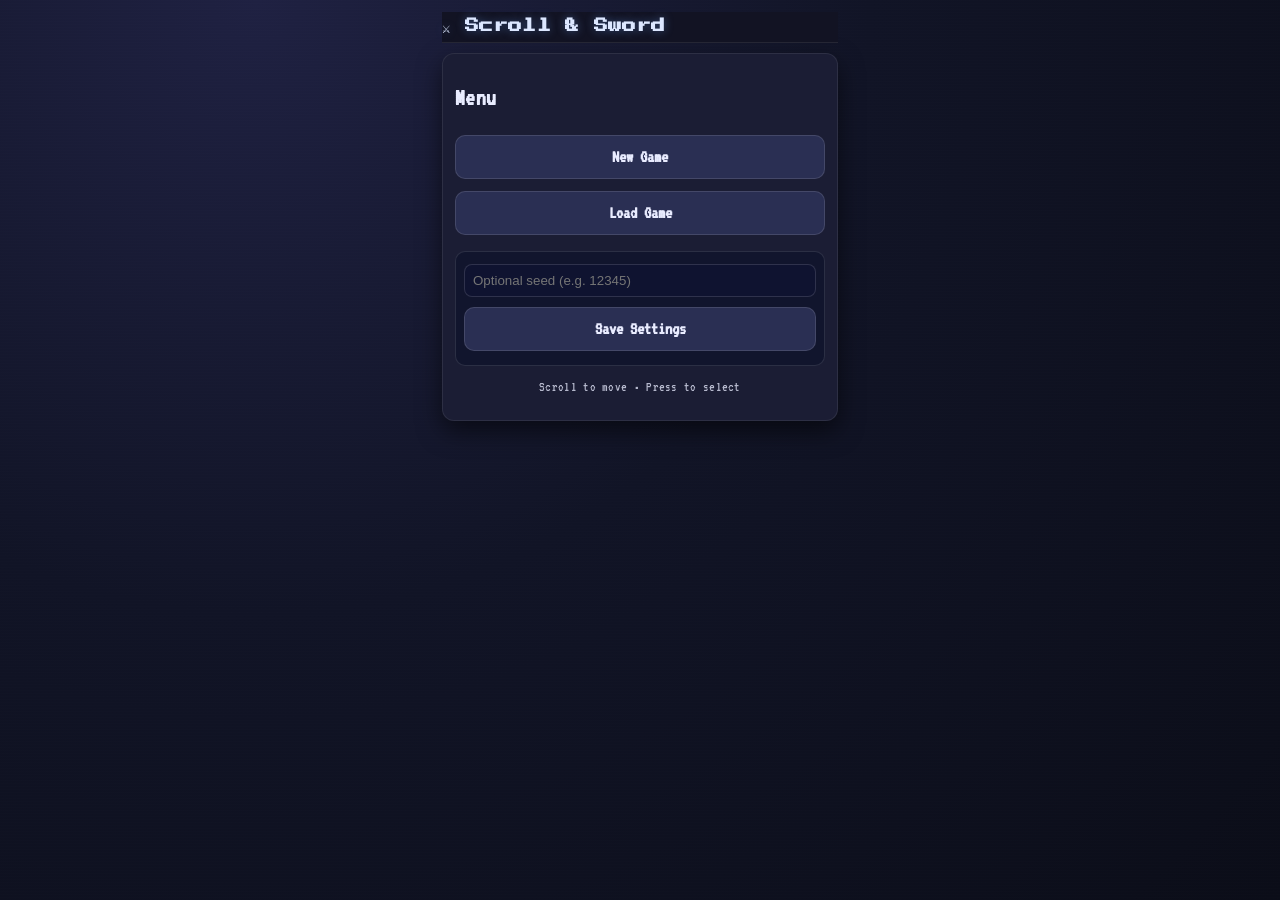
==== index.html @ cadf7466 "feat(v18): complete AI overhaul  CF AI parsing fix, relaxed validation, hardcoded fallback, tested &" ====
<!doctype html>
<html lang="en">

<head>
  <meta charset="UTF-8" />
  <meta name="viewport" content="width=device-width,initial-scale=1" />
  <meta http-equiv="Cache-Control" content="no-cache, no-store, must-revalidate" />
  <meta http-equiv="Pragma" content="no-cache" />
  <meta http-equiv="Expires" content="0" />
  <title>Scroll & Sword</title>
  <link rel="stylesheet" href="./styles.css?v=13" />
</head>

<body>
  <main id="app" class="app">
    <header class="topbar">
      <h1>⚔️ Scroll & Sword</h1>
      <div class="stats" style="display:none;">
        <span>HP: <b id="hp">10</b></span>
        <span>Gold: <b id="gold">0</b></span>
      </div>
    </header>

    <section id="menu" class="screen active">
      <h2>Menu</h2>
      <button data-action="new">New Game</button>
      <button data-action="load">Load Game</button>

      <div class="settings">
        <input id="seedInput" type="number" placeholder="Optional seed (e.g. 12345)" />
        <button id="saveSettingsBtn">Save Settings</button>
      </div>

      <p class="small">Scroll to move • Press to select</p>
    </section>

    <section id="theme" class="screen">
      <h2>Choose Lore Theme</h2>
      <button data-theme="medieval">Medieval</button>
      <button data-theme="noir">Modern / Retro Noir</button>
      <button data-theme="scifi">Sci‑Fi</button>
    </section>

    <section id="scene" class="screen">
      <div id="sceneMeta" class="scene-meta"></div>
      <div id="aiStatus" class="small">AI: checking...</div>
      <article id="narration" class="narration"></article>
      <div id="choices" class="choices"></div>
      <div id="debugLog" class="debug-log">Log: ...</div>
      <button id="wheelBtn" class="fate">🎡 Wheel of Fate</button>
      <button id="backToMenuBtn" class="secondary">⬅ Back to Menu</button>
    </section>

    <section id="wheel" class="screen">
      <h2>Wheel of Fate</h2>
      <canvas id="wheelCanvas" width="200" height="200"></canvas>
      <p id="wheelHint" class="small">Scroll to spin, press Fate to release</p>
      <button id="releaseBtn">Release Fate</button>
      <button id="backToMenuFromWheelBtn" class="secondary">⬅ Back to Menu</button>
    </section>

    <section id="end" class="screen">
      <h2 id="endTitle">The End</h2>
      <p id="endText"></p>
      <button id="restartBtn">Back to Menu</button>
    </section>
  </main>

  <!-- Generic Save/Load Screen Modal -->
  <div id="savesModal" class="modal" style="display:none;">
    <div class="modal-content screen">
      <h3 id="savesTitle" style="margin-top:0; text-align:center;">Select Slot</h3>
      <div id="saveSlotsContainer">
        <!-- Slots injected here via JS -->
      </div>
      <button id="savesBackBtn" class="secondary" style="margin-top: 10px;">Cancel</button>
    </div>
  </div>

  <!-- Save Confirmation Modal -->
  <div id="saveModal" class="modal" style="display:none;">
    <div class="modal-content screen">
      <h3>Save progress?</h3>
      <p class="small" style="margin-bottom:12px;">Would you like to save before returning to the menu?</p>
      <button id="modalSaveBtn">Yes, Save</button>
      <button id="modalDiscardBtn" class="secondary">No, Discard</button>
      <button id="modalCancelBtn" class="secondary" style="margin-top:10px;">Cancel</button>
    </div>
  </div>

  <script type="module" src="./main.js?v=18"></script>
</body>

</html>
---- styles.css ----
﻿@import url('https://fonts.googleapis.com/css2?family=Press+Start+2P&family=VT323&display=swap');

:root {
  --bg: #121323;
  --panel: #1b1d34;
  --text: #e9ecff;
  --accent: #6ea8ff;
  --danger: #ff6b6b;
  --ok: #7ef07e;
}

* {
  box-sizing: border-box
}

body {
  margin: 0;
  background: radial-gradient(circle at 20% 0%, #1f2142 0%, #111426 45%, #0b0d18 100%);
  color: var(--text);
  font-family: "VT323", system-ui, sans-serif;
  letter-spacing: .3px;
}

body::after {
  content: "";
  position: fixed;
  inset: 0;
  pointer-events: none;
  background: repeating-linear-gradient(to bottom, #ffffff08 0 1px, transparent 1px 3px);
  opacity: .25;
}

.app {
  max-width: 420px;
  margin: 0 auto;
  min-height: 100vh;
  padding: 12px;
  position: relative;
  z-index: 1
}

.topbar {
  display: flex;
  justify-content: space-between;
  align-items: center;
  margin-bottom: 10px;
  position: sticky;
  top: 0;
  background: var(--bg);
  padding: 5px 0;
  z-index: 50;
  border-bottom: 1px solid #ffffff14;
}

.topbar h1 {
  font-family: "Press Start 2P", monospace;
  font-size: 14px;
  line-height: 1.4;
  margin: 0;
  color: #dce7ff;
  text-shadow: 0 0 10px #6ea8ff66
}

.stats {
  display: flex;
  gap: 10px;
  font-size: 14px
}

.screen {
  display: none;
  background: var(--panel);
  padding: 12px;
  border-radius: 12px;
  border: 1px solid #ffffff14;
  box-shadow: 0 10px 24px #0008
}

.screen.active {
  display: block
}

button {
  width: 100%;
  padding: 12px;
  margin: 6px 0;
  border: 1px solid #ffffff1f;
  border-radius: 10px;
  background: #2a2f53;
  color: var(--text);
  font-weight: 600;
  font-family: inherit;
  font-size: 18px
}

button.secondary {
  background: #1d233f;
  border-color: #ffffff29
}

button:hover {
  filter: brightness(1.12);
  cursor: pointer
}

button:active {
  transform: translateY(1px)
}

button.selected {
  outline: 2px solid var(--accent);
  background: #30427a
}

.fate {
  background: #4e2f6d;
  animation: fate-glow 2s infinite alternate;
}

@keyframes fate-glow {
  0% {
    box-shadow: 0 0 5px #6e3f94;
  }

  100% {
    box-shadow: 0 0 15px #9a5cd6;
    border-color: #9a5cd6;
  }
}

.settings,
.save-tools {
  margin-top: 10px;
  padding: 8px;
  background: #11152d;
  border-radius: 10px;
  border: 1px solid #ffffff1c
}

.row-inline {
  display: flex;
  align-items: center;
  gap: 8px;
  font-size: 14px;
  margin: 4px 0 8px
}

.settings input,
.save-tools input {
  width: 100%;
  padding: 8px;
  border-radius: 8px;
  border: 1px solid #ffffff22;
  background: #0f1330;
  color: var(--text);
  margin: 4px 0
}

@media (max-width:380px) {
  .app {
    padding: 8px
  }

  .topbar h1 {
    font-size: 12px
  }

  button {
    font-size: 16px;
    padding: 10px
  }

  .narration {
    font-size: 22px;
    min-height: 100px
  }
}

.small {
  opacity: .75;
  font-size: 14px;
  text-align: center
}

.scene-meta {
  display: flex;
  gap: 8px;
  flex-wrap: wrap;
  margin-bottom: 8px
}

.inventory {
  display: flex;
  gap: 6px;
  flex-wrap: wrap;
  margin-bottom: 8px
}

.inv-item {
  font-size: 12px;
  padding: 2px 7px;
  border-radius: 999px;
  background: #2c2548;
  border: 1px solid #ffffff22
}

.badge {
  font-size: 13px;
  padding: 3px 8px;
  border-radius: 999px;
  background: #101633;
  border: 1px solid #ffffff22
}

.badge.risk-low {
  color: var(--ok)
}

.badge.risk-mid {
  color: #ffd86b
}

.badge.risk-high {
  color: var(--danger)
}

.narration {
  line-height: 1.5;
  background: #11152d;
  padding: 10px;
  border-radius: 10px;
  min-height: 120px;
  margin-bottom: 10px;
  font-size: 24px
}

.choices button {
  background: #24305f;
  text-align: left;
  font-size: 20px
}

.loading {
  font-size: 22px;
  color: var(--accent);
  white-space: pre-wrap;
  animation: pulse 1.5s infinite;
}

@keyframes pulse {

  0%,
  100% {
    opacity: 1
  }

  50% {
    opacity: 0.5
  }
}

#wheel {
  text-align: center
}

canvas {
  background: #0f1120;
  border-radius: 50%;
  display: block;
  margin: 8px auto;
  border: 2px solid #ffffff26
}

#endTitle {
  margin-top: 0
}

/* Theme accents */
body.theme-medieval .fate {
  background: #6d4a2f
}

body.theme-medieval .topbar h1 {
  text-shadow: 0 0 10px #d7a15a66
}

body.theme-noir .fate {
  background: #3b3b3b
}

body.theme-noir .topbar h1 {
  text-shadow: 0 0 10px #9fc5ff44
}

body.theme-scifi .fate {
  background: #2f6d61
}

body.theme-scifi .topbar h1 {
  text-shadow: 0 0 12px #63ffd966
}

/* Modal and Save Slots */
.modal {
  position: absolute;
  inset: 0;
  background: rgba(0, 0, 0, 0.8);
  z-index: 100;
  padding: 12px;
  display: flex;
  align-items: center;
  justify-content: center;
}

.modal-content {
  display: block;
  width: 100%;
  border: 2px solid #ffffff33;
  box-shadow: 0 10px 40px #000;
  padding: 20px 12px;
}

.modal-content h3 {
  margin-top: 0;
  text-align: center;
}

.slot-btn {
  display: flex;
  flex-direction: column;
  align-items: flex-start;
  text-align: left;
  background: #242a4a;
  padding: 10px;
  min-height: 60px;
  font-size: 16px;
}

.slot-btn .slot-title {
  font-weight: bold;
  color: var(--accent);
  margin-bottom: 4px;
  font-size: 18px;
}

.slot-btn .slot-meta {
  font-size: 14px;
  opacity: 0.8;
  font-family: system-ui, sans-serif;
}

.slot-btn.empty {
  opacity: 0.6;
  align-items: center;
  justify-content: center;
  font-style: italic;
}. d e b u g - l o g   {   f o n t - s i z e :   1 0 p x ;   c o l o r :   # a a a ;   b a c k g r o u n d :   r g b a ( 0 , 0 , 0 , 0 . 5 ) ;   p a d d i n g :   4 p x ;   m a r g i n - t o p :   5 p x ;   b o r d e r - r a d i u s :   3 p x ;   m a x - h e i g h t :   4 5 p x ;   o v e r f l o w :   h i d d e n ;   t e x t - a l i g n :   l e f t ;   }  
 . v e r s i o n - s t a m p   {   f o n t - s i z e :   1 0 p x ;   c o l o r :   # f f f f f f 4 4 ;   m a r g i n - t o p :   1 0 p x ;   t e x t _ a l i g n :   c e n t e r ;   f o n t - f a m i l y :   ' I n t e r ' ,   s a n s - s e r i f ;   }  
 
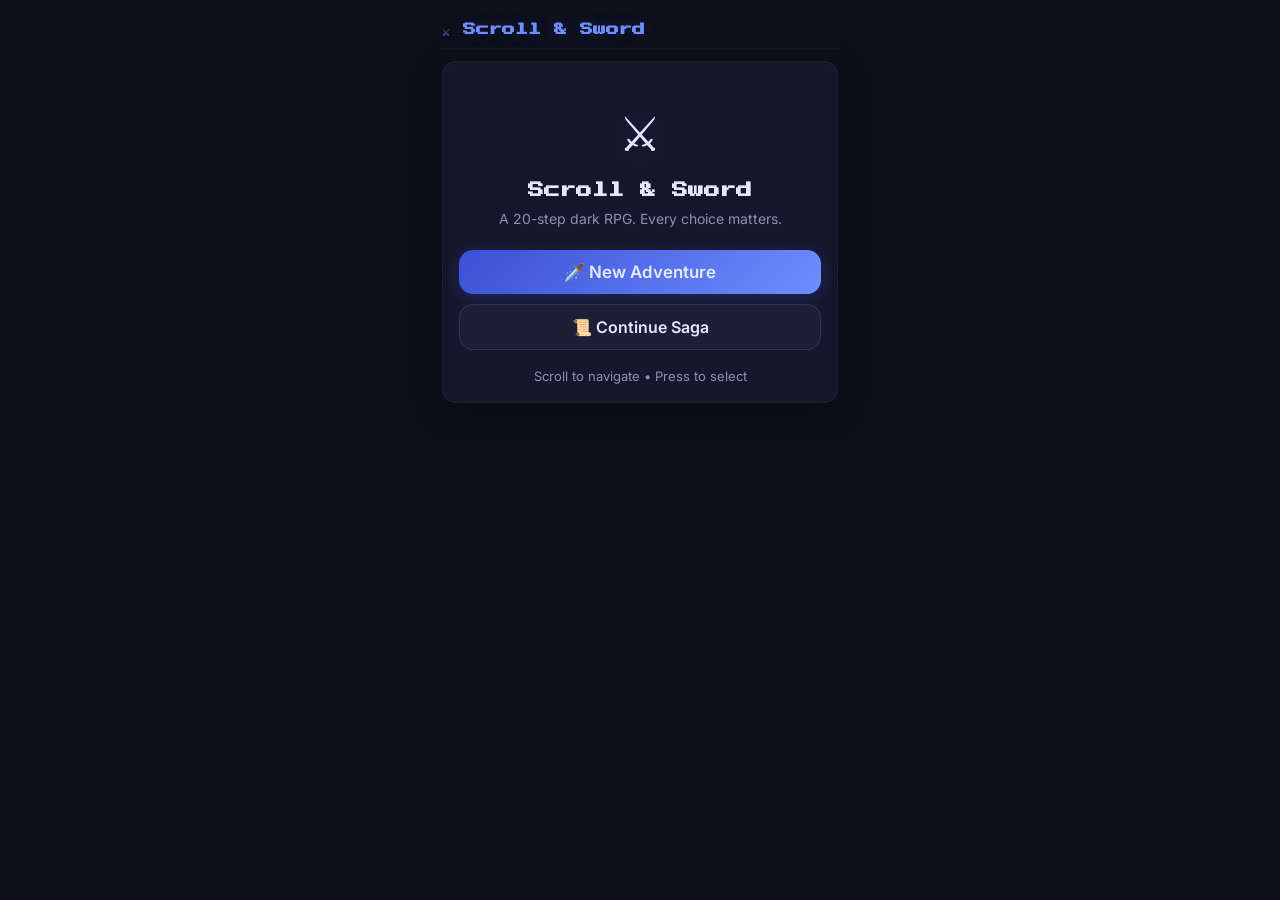
==== commit c4267010: "feat(v23): UI overhaul, tighter lore, remove gold/seed" ====
--- a/index.html
+++ b/index.html
@@ -8,7 +8,7 @@
   <meta http-equiv="Pragma" content="no-cache" />
   <meta http-equiv="Expires" content="0" />
   <title>Scroll & Sword</title>
-  <link rel="stylesheet" href="./styles.css?v=13" />
+  <link rel="stylesheet" href="./styles.css?v=23" />
 </head>
 
 <body>
@@ -16,64 +16,85 @@
     <header class="topbar">
       <h1>⚔️ Scroll & Sword</h1>
       <div class="stats" style="display:none;">
-        <span>HP: <b id="hp">10</b></span>
-        <span>Gold: <b id="gold">0</b></span>
+        <span class="hp-badge">❤️ <b id="hp">10</b></span>
+        <span id="stepBadge" class="step-badge">1/20</span>
       </div>
     </header>
 
+    <!-- Main Menu -->
     <section id="menu" class="screen active">
-      <h2>Menu</h2>
-      <button data-action="new">New Game</button>
-      <button data-action="load">Load Game</button>
-
-      <div class="settings">
-        <input id="seedInput" type="number" placeholder="Optional seed (e.g. 12345)" />
-        <button id="saveSettingsBtn">Save Settings</button>
+      <div class="menu-hero">
+        <div class="menu-icon">⚔️</div>
+        <h2 class="menu-title">Scroll & Sword</h2>
+        <p class="menu-tagline">A 20-step dark RPG. Every choice matters.</p>
       </div>
-
-      <p class="small">Scroll to move • Press to select</p>
+      <button data-action="new" class="btn-primary">🗡️ New Adventure</button>
+      <button data-action="load" class="btn-secondary">📜 Continue Saga</button>
+      <p class="hint">Scroll to navigate • Press to select</p>
     </section>
 
+    <!-- Theme Selection -->
     <section id="theme" class="screen">
-      <h2>Choose Lore Theme</h2>
-      <button data-theme="medieval">Medieval</button>
-      <button data-theme="noir">Modern / Retro Noir</button>
-      <button data-theme="scifi">Sci‑Fi</button>
+      <h2>Choose Your World</h2>
+      <div class="theme-grid">
+        <button data-theme="medieval" class="theme-card">
+          <span class="theme-icon">🏰</span>
+          <span class="theme-name">Medieval</span>
+          <span class="theme-desc">Swords, castles, betrayal</span>
+        </button>
+        <button data-theme="noir" class="theme-card">
+          <span class="theme-icon">🔫</span>
+          <span class="theme-name">Noir</span>
+          <span class="theme-desc">Rain, secrets, revenge</span>
+        </button>
+        <button data-theme="scifi" class="theme-card">
+          <span class="theme-icon">🚀</span>
+          <span class="theme-name">Sci-Fi</span>
+          <span class="theme-desc">Space, tech, survival</span>
+        </button>
+      </div>
     </section>
 
+    <!-- Gameplay Screen -->
     <section id="scene" class="screen">
-      <div id="sceneMeta" class="scene-meta"></div>
-      <div id="aiStatus" class="small">AI: checking...</div>
+      <div class="scene-header">
+        <div id="sceneMeta" class="scene-meta"></div>
+        <div id="aiStatus" class="ai-status">AI: Connecting...</div>
+      </div>
       <article id="narration" class="narration"></article>
       <div id="choices" class="choices"></div>
-      <div id="debugLog" class="debug-log">Log: ...</div>
-      <button id="wheelBtn" class="fate">🎡 Wheel of Fate</button>
-      <button id="backToMenuBtn" class="secondary">⬅ Back to Menu</button>
+      <div class="scene-actions">
+        <button id="wheelBtn" class="fate">🎡 Wheel of Fate</button>
+        <button id="backToMenuBtn" class="btn-ghost">⬅ Back</button>
+      </div>
+      <div id="debugLog" class="debug-log"></div>
     </section>
 
+    <!-- Wheel of Fate -->
     <section id="wheel" class="screen">
-      <h2>Wheel of Fate</h2>
+      <h2>🎡 Wheel of Fate</h2>
       <canvas id="wheelCanvas" width="200" height="200"></canvas>
-      <p id="wheelHint" class="small">Scroll to spin, press Fate to release</p>
-      <button id="releaseBtn">Release Fate</button>
-      <button id="backToMenuFromWheelBtn" class="secondary">⬅ Back to Menu</button>
+      <p id="wheelHint" class="hint">Scroll to spin, press to release</p>
+      <button id="releaseBtn" class="fate">Release Fate</button>
+      <button id="backToMenuFromWheelBtn" class="btn-ghost">⬅ Back</button>
     </section>
 
+    <!-- End Screen -->
     <section id="end" class="screen">
-      <h2 id="endTitle">The End</h2>
-      <p id="endText"></p>
-      <button id="restartBtn">Back to Menu</button>
+      <div class="end-hero">
+        <h2 id="endTitle">The End</h2>
+        <p id="endText"></p>
+        <button id="restartBtn" class="btn-primary">🔄 Play Again</button>
+      </div>
     </section>
   </main>
 
-  <!-- Generic Save/Load Screen Modal -->
+  <!-- Save/Load Modal -->
   <div id="savesModal" class="modal" style="display:none;">
     <div class="modal-content screen">
-      <h3 id="savesTitle" style="margin-top:0; text-align:center;">Select Slot</h3>
-      <div id="saveSlotsContainer">
-        <!-- Slots injected here via JS -->
-      </div>
-      <button id="savesBackBtn" class="secondary" style="margin-top: 10px;">Cancel</button>
+      <h3 id="savesTitle">Select Slot</h3>
+      <div id="saveSlotsContainer"></div>
+      <button id="savesBackBtn" class="btn-ghost" style="margin-top: 10px;">Cancel</button>
     </div>
   </div>
 
@@ -81,14 +102,14 @@
   <div id="saveModal" class="modal" style="display:none;">
     <div class="modal-content screen">
       <h3>Save progress?</h3>
-      <p class="small" style="margin-bottom:12px;">Would you like to save before returning to the menu?</p>
-      <button id="modalSaveBtn">Yes, Save</button>
-      <button id="modalDiscardBtn" class="secondary">No, Discard</button>
-      <button id="modalCancelBtn" class="secondary" style="margin-top:10px;">Cancel</button>
+      <p class="hint" style="margin-bottom:12px;">Save before returning to menu?</p>
+      <button id="modalSaveBtn" class="btn-primary">Yes, Save</button>
+      <button id="modalDiscardBtn" class="btn-secondary">No, Discard</button>
+      <button id="modalCancelBtn" class="btn-ghost" style="margin-top:10px;">Cancel</button>
     </div>
   </div>
 
-  <script type="module" src="./main.js?v=18"></script>
+  <script type="module" src="./main.js?v=23"></script>
 </body>
 
 </html>
--- a/styles.css
+++ b/styles.css
@@ -1,361 +1,483 @@
-﻿@import url('https://fonts.googleapis.com/css2?family=Press+Start+2P&family=VT323&display=swap');
-
-:root {
-  --bg: #121323;
-  --panel: #1b1d34;
-  --text: #e9ecff;
-  --accent: #6ea8ff;
-  --danger: #ff6b6b;
-  --ok: #7ef07e;
-}
-
-* {
-  box-sizing: border-box
-}
-
-body {
-  margin: 0;
-  background: radial-gradient(circle at 20% 0%, #1f2142 0%, #111426 45%, #0b0d18 100%);
-  color: var(--text);
-  font-family: "VT323", system-ui, sans-serif;
-  letter-spacing: .3px;
-}
-
-body::after {
-  content: "";
-  position: fixed;
-  inset: 0;
-  pointer-events: none;
-  background: repeating-linear-gradient(to bottom, #ffffff08 0 1px, transparent 1px 3px);
-  opacity: .25;
-}
-
-.app {
-  max-width: 420px;
-  margin: 0 auto;
-  min-height: 100vh;
-  padding: 12px;
-  position: relative;
-  z-index: 1
-}
-
-.topbar {
-  display: flex;
-  justify-content: space-between;
-  align-items: center;
-  margin-bottom: 10px;
-  position: sticky;
-  top: 0;
-  background: var(--bg);
-  padding: 5px 0;
-  z-index: 50;
-  border-bottom: 1px solid #ffffff14;
-}
-
-.topbar h1 {
-  font-family: "Press Start 2P", monospace;
-  font-size: 14px;
-  line-height: 1.4;
-  margin: 0;
-  color: #dce7ff;
-  text-shadow: 0 0 10px #6ea8ff66
-}
-
-.stats {
-  display: flex;
-  gap: 10px;
-  font-size: 14px
-}
-
-.screen {
-  display: none;
-  background: var(--panel);
-  padding: 12px;
-  border-radius: 12px;
-  border: 1px solid #ffffff14;
-  box-shadow: 0 10px 24px #0008
-}
-
-.screen.active {
-  display: block
-}
-
-button {
-  width: 100%;
-  padding: 12px;
-  margin: 6px 0;
-  border: 1px solid #ffffff1f;
-  border-radius: 10px;
-  background: #2a2f53;
-  color: var(--text);
-  font-weight: 600;
-  font-family: inherit;
-  font-size: 18px
-}
-
-button.secondary {
-  background: #1d233f;
-  border-color: #ffffff29
-}
-
-button:hover {
-  filter: brightness(1.12);
-  cursor: pointer
-}
-
-button:active {
-  transform: translateY(1px)
-}
-
-button.selected {
-  outline: 2px solid var(--accent);
-  background: #30427a
-}
-
-.fate {
-  background: #4e2f6d;
-  animation: fate-glow 2s infinite alternate;
-}
-
-@keyframes fate-glow {
-  0% {
-    box-shadow: 0 0 5px #6e3f94;
-  }
-
-  100% {
-    box-shadow: 0 0 15px #9a5cd6;
-    border-color: #9a5cd6;
-  }
-}
-
-.settings,
-.save-tools {
-  margin-top: 10px;
-  padding: 8px;
-  background: #11152d;
-  border-radius: 10px;
-  border: 1px solid #ffffff1c
-}
-
-.row-inline {
-  display: flex;
-  align-items: center;
-  gap: 8px;
-  font-size: 14px;
-  margin: 4px 0 8px
-}
-
-.settings input,
-.save-tools input {
-  width: 100%;
-  padding: 8px;
-  border-radius: 8px;
-  border: 1px solid #ffffff22;
-  background: #0f1330;
-  color: var(--text);
-  margin: 4px 0
-}
-
-@media (max-width:380px) {
-  .app {
-    padding: 8px
-  }
-
-  .topbar h1 {
-    font-size: 12px
-  }
-
-  button {
-    font-size: 16px;
-    padding: 10px
-  }
-
-  .narration {
-    font-size: 22px;
-    min-height: 100px
-  }
-}
-
-.small {
-  opacity: .75;
-  font-size: 14px;
-  text-align: center
-}
-
-.scene-meta {
-  display: flex;
-  gap: 8px;
-  flex-wrap: wrap;
-  margin-bottom: 8px
-}
-
-.inventory {
-  display: flex;
-  gap: 6px;
-  flex-wrap: wrap;
-  margin-bottom: 8px
-}
-
-.inv-item {
-  font-size: 12px;
-  padding: 2px 7px;
-  border-radius: 999px;
-  background: #2c2548;
-  border: 1px solid #ffffff22
-}
-
-.badge {
-  font-size: 13px;
-  padding: 3px 8px;
-  border-radius: 999px;
-  background: #101633;
-  border: 1px solid #ffffff22
-}
-
-.badge.risk-low {
-  color: var(--ok)
-}
-
-.badge.risk-mid {
-  color: #ffd86b
-}
-
-.badge.risk-high {
-  color: var(--danger)
-}
-
-.narration {
-  line-height: 1.5;
-  background: #11152d;
-  padding: 10px;
-  border-radius: 10px;
-  min-height: 120px;
-  margin-bottom: 10px;
-  font-size: 24px
-}
-
-.choices button {
-  background: #24305f;
-  text-align: left;
-  font-size: 20px
-}
-
-.loading {
-  font-size: 22px;
-  color: var(--accent);
-  white-space: pre-wrap;
-  animation: pulse 1.5s infinite;
-}
-
-@keyframes pulse {
-
-  0%,
-  100% {
-    opacity: 1
-  }
-
-  50% {
-    opacity: 0.5
-  }
-}
-
-#wheel {
-  text-align: center
-}
-
-canvas {
-  background: #0f1120;
-  border-radius: 50%;
-  display: block;
-  margin: 8px auto;
-  border: 2px solid #ffffff26
-}
-
-#endTitle {
-  margin-top: 0
-}
-
-/* Theme accents */
-body.theme-medieval .fate {
-  background: #6d4a2f
-}
-
-body.theme-medieval .topbar h1 {
-  text-shadow: 0 0 10px #d7a15a66
-}
-
-body.theme-noir .fate {
-  background: #3b3b3b
-}
-
-body.theme-noir .topbar h1 {
-  text-shadow: 0 0 10px #9fc5ff44
-}
-
-body.theme-scifi .fate {
-  background: #2f6d61
-}
-
-body.theme-scifi .topbar h1 {
-  text-shadow: 0 0 12px #63ffd966
-}
-
-/* Modal and Save Slots */
-.modal {
-  position: absolute;
-  inset: 0;
-  background: rgba(0, 0, 0, 0.8);
-  z-index: 100;
-  padding: 12px;
-  display: flex;
-  align-items: center;
-  justify-content: center;
-}
-
-.modal-content {
-  display: block;
-  width: 100%;
-  border: 2px solid #ffffff33;
-  box-shadow: 0 10px 40px #000;
-  padding: 20px 12px;
-}
-
-.modal-content h3 {
-  margin-top: 0;
-  text-align: center;
-}
-
-.slot-btn {
-  display: flex;
-  flex-direction: column;
-  align-items: flex-start;
-  text-align: left;
-  background: #242a4a;
-  padding: 10px;
-  min-height: 60px;
-  font-size: 16px;
-}
-
-.slot-btn .slot-title {
-  font-weight: bold;
-  color: var(--accent);
-  margin-bottom: 4px;
-  font-size: 18px;
-}
-
-.slot-btn .slot-meta {
-  font-size: 14px;
-  opacity: 0.8;
-  font-family: system-ui, sans-serif;
-}
-
-.slot-btn.empty {
-  opacity: 0.6;
-  align-items: center;
-  justify-content: center;
-  font-style: italic;
-}. d e b u g - l o g   {   f o n t - s i z e :   1 0 p x ;   c o l o r :   # a a a ;   b a c k g r o u n d :   r g b a ( 0 , 0 , 0 , 0 . 5 ) ;   p a d d i n g :   4 p x ;   m a r g i n - t o p :   5 p x ;   b o r d e r - r a d i u s :   3 p x ;   m a x - h e i g h t :   4 5 p x ;   o v e r f l o w :   h i d d e n ;   t e x t - a l i g n :   l e f t ;   } - 
- . v e r s i o n - s t a m p   {   f o n t - s i z e :   1 0 p x ;   c o l o r :   # f f f f f f 4 4 ;   m a r g i n - t o p :   1 0 p x ;   t e x t _ a l i g n :   c e n t e r ;   f o n t - f a m i l y :   ' I n t e r ' ,   s a n s - s e r i f ;   } - 
- +﻿@import url('https://fonts.googleapis.com/css2?family=Inter:wght@400;600;700&family=Press+Start+2P&display=swap');
+
+:root {
+  --bg: #0c0e1a;
+  --panel: #14172b;
+  --card: #1a1e36;
+  --text: #e4e8ff;
+  --text-dim: #8b90b0;
+  --accent: #6e8eff;
+  --danger: #ff5c5c;
+  --ok: #5cff8a;
+  --warn: #ffd86b;
+  --glow: #6e8eff33;
+  --radius: 14px;
+}
+
+* {
+  box-sizing: border-box;
+  margin: 0;
+}
+
+body {
+  background: var(--bg);
+  color: var(--text);
+  font-family: "Inter", system-ui, sans-serif;
+  font-size: 16px;
+  line-height: 1.5;
+  -webkit-font-smoothing: antialiased;
+}
+
+/* Scanline overlay */
+body::after {
+  content: "";
+  position: fixed;
+  inset: 0;
+  pointer-events: none;
+  background: repeating-linear-gradient(to bottom, transparent 0 2px, #ffffff03 2px 3px);
+  z-index: 999;
+}
+
+.app {
+  max-width: 420px;
+  margin: 0 auto;
+  min-height: 100vh;
+  padding: 12px;
+  position: relative;
+  z-index: 1;
+}
+
+/* ═══ Topbar ═══ */
+.topbar {
+  display: flex;
+  justify-content: space-between;
+  align-items: center;
+  padding: 8px 0;
+  margin-bottom: 12px;
+  position: sticky;
+  top: 0;
+  background: var(--bg);
+  z-index: 50;
+  border-bottom: 1px solid #ffffff0a;
+}
+
+.topbar h1 {
+  font-family: "Press Start 2P", monospace;
+  font-size: 13px;
+  color: var(--accent);
+  text-shadow: 0 0 16px var(--glow);
+}
+
+.stats {
+  display: flex;
+  gap: 8px;
+  align-items: center;
+}
+
+.hp-badge,
+.step-badge {
+  font-size: 13px;
+  font-weight: 600;
+  padding: 3px 10px;
+  border-radius: 20px;
+  background: #1e2245;
+  border: 1px solid #ffffff12;
+}
+
+.hp-badge {
+  color: var(--danger);
+}
+
+.step-badge {
+  color: var(--text-dim);
+}
+
+/* ═══ Screens ═══ */
+.screen {
+  display: none;
+  background: var(--panel);
+  padding: 16px;
+  border-radius: var(--radius);
+  border: 1px solid #ffffff0a;
+  box-shadow: 0 8px 32px #0004;
+}
+
+.screen.active {
+  display: block;
+}
+
+/* ═══ Menu ═══ */
+.menu-hero {
+  text-align: center;
+  padding: 20px 0 16px;
+}
+
+.menu-icon {
+  font-size: 48px;
+  margin-bottom: 8px;
+  filter: drop-shadow(0 0 20px var(--glow));
+}
+
+.menu-title {
+  font-family: "Press Start 2P", monospace;
+  font-size: 16px;
+  color: var(--text);
+  margin-bottom: 6px;
+}
+
+.menu-tagline {
+  color: var(--text-dim);
+  font-size: 14px;
+}
+
+/* ═══ Theme Cards ═══ */
+.theme-grid {
+  display: flex;
+  flex-direction: column;
+  gap: 8px;
+}
+
+.theme-card {
+  display: flex;
+  align-items: center;
+  gap: 12px;
+  padding: 14px;
+  background: var(--card);
+  border: 1px solid #ffffff0f;
+  border-radius: var(--radius);
+  text-align: left;
+  cursor: pointer;
+  transition: all 0.2s ease;
+}
+
+.theme-card:hover,
+.theme-card:active {
+  border-color: var(--accent);
+  box-shadow: 0 0 16px var(--glow);
+  transform: translateY(-1px);
+}
+
+.theme-icon {
+  font-size: 28px;
+  flex-shrink: 0;
+}
+
+.theme-name {
+  font-weight: 700;
+  font-size: 16px;
+  display: block;
+  color: var(--text);
+}
+
+.theme-desc {
+  font-size: 13px;
+  color: var(--text-dim);
+  display: block;
+}
+
+/* ═══ Buttons ═══ */
+button {
+  width: 100%;
+  padding: 12px;
+  margin: 5px 0;
+  border: 1px solid #ffffff14;
+  border-radius: var(--radius);
+  color: var(--text);
+  font-weight: 600;
+  font-family: inherit;
+  font-size: 16px;
+  cursor: pointer;
+  transition: all 0.15s ease;
+}
+
+button:active {
+  transform: scale(0.98);
+}
+
+.btn-primary {
+  background: linear-gradient(135deg, #3b4fd4, #6e8eff);
+  border: none;
+  font-size: 17px;
+  box-shadow: 0 4px 16px #3b4fd444;
+}
+
+.btn-secondary {
+  background: var(--card);
+  border-color: #ffffff18;
+}
+
+.btn-ghost {
+  background: transparent;
+  border-color: #ffffff10;
+  color: var(--text-dim);
+  font-size: 14px;
+}
+
+.fate {
+  background: linear-gradient(135deg, #4a2d7a, #7b44c9);
+  border: none;
+  box-shadow: 0 0 16px #7b44c933;
+  animation: fate-pulse 2.5s ease-in-out infinite;
+}
+
+@keyframes fate-pulse {
+
+  0%,
+  100% {
+    box-shadow: 0 0 8px #7b44c922;
+  }
+
+  50% {
+    box-shadow: 0 0 20px #7b44c955;
+  }
+}
+
+/* ═══ Scene ═══ */
+.scene-header {
+  display: flex;
+  justify-content: space-between;
+  align-items: center;
+  margin-bottom: 10px;
+}
+
+.scene-meta {
+  display: flex;
+  gap: 6px;
+  flex-wrap: wrap;
+}
+
+.badge {
+  font-size: 11px;
+  font-weight: 600;
+  text-transform: uppercase;
+  letter-spacing: 0.5px;
+  padding: 3px 8px;
+  border-radius: 6px;
+  background: #1a1e36;
+  border: 1px solid #ffffff10;
+  color: var(--text-dim);
+}
+
+.ai-status {
+  font-size: 12px;
+  font-weight: 600;
+  white-space: nowrap;
+}
+
+.narration {
+  line-height: 1.6;
+  background: var(--card);
+  padding: 14px;
+  border-radius: var(--radius);
+  margin-bottom: 10px;
+  font-size: 18px;
+  border-left: 3px solid var(--accent);
+}
+
+.choices button {
+  background: #1e2548;
+  text-align: left;
+  font-size: 16px;
+  border-left: 3px solid transparent;
+  padding-left: 14px;
+  transition: all 0.15s ease;
+}
+
+.choices button:hover,
+.choices button:active {
+  border-left-color: var(--accent);
+  background: #252d58;
+}
+
+.scene-actions {
+  display: flex;
+  gap: 8px;
+  margin-top: 8px;
+}
+
+.scene-actions button {
+  flex: 1;
+}
+
+.loading {
+  font-size: 18px;
+  color: var(--accent);
+  animation: pulse 1.5s infinite;
+}
+
+@keyframes pulse {
+
+  0%,
+  100% {
+    opacity: 1;
+  }
+
+  50% {
+    opacity: 0.4;
+  }
+}
+
+/* ═══ Wheel ═══ */
+#wheel {
+  text-align: center;
+}
+
+canvas {
+  background: #0f1120;
+  border-radius: 50%;
+  display: block;
+  margin: 12px auto;
+  border: 2px solid #ffffff14;
+  box-shadow: 0 0 24px #6e8eff11;
+}
+
+/* ═══ End Screen ═══ */
+.end-hero {
+  text-align: center;
+  padding: 24px 0;
+}
+
+.end-hero h2 {
+  font-family: "Press Start 2P", monospace;
+  font-size: 18px;
+  margin-bottom: 12px;
+  color: var(--accent);
+}
+
+.end-hero p {
+  color: var(--text-dim);
+  margin-bottom: 20px;
+}
+
+/* ═══ Hint Text ═══ */
+.hint {
+  text-align: center;
+  font-size: 13px;
+  color: var(--text-dim);
+  margin-top: 12px;
+}
+
+/* ═══ Modal ═══ */
+.modal {
+  position: fixed;
+  inset: 0;
+  background: rgba(0, 0, 0, 0.85);
+  z-index: 100;
+  padding: 12px;
+  display: flex;
+  align-items: center;
+  justify-content: center;
+}
+
+.modal-content {
+  width: 100%;
+  max-width: 400px;
+  border: 1px solid #ffffff14;
+  border-radius: var(--radius);
+  box-shadow: 0 16px 48px #000;
+  padding: 20px 14px;
+  background: var(--panel);
+}
+
+.modal-content h3 {
+  margin: 0 0 12px;
+  text-align: center;
+  font-size: 18px;
+}
+
+/* ═══ Save Slots ═══ */
+.slot-btn {
+  display: flex;
+  flex-direction: column;
+  text-align: left;
+  background: var(--card);
+  padding: 10px;
+  min-height: 52px;
+  font-size: 15px;
+}
+
+.slot-btn .slot-title {
+  font-weight: 700;
+  color: var(--accent);
+  font-size: 16px;
+}
+
+.slot-btn .slot-meta {
+  font-size: 13px;
+  color: var(--text-dim);
+}
+
+.slot-btn.empty {
+  opacity: 0.5;
+  text-align: center;
+  font-style: italic;
+}
+
+/* ═══ Debug ═══ */
+.debug-log {
+  font-size: 10px;
+  color: #666;
+  margin-top: 6px;
+  max-height: 30px;
+  overflow: hidden;
+}
+
+/* ═══ Theme Accents ═══ */
+body.theme-medieval .topbar h1 {
+  color: #d4a55a;
+  text-shadow: 0 0 12px #d4a55a33;
+}
+
+body.theme-medieval .narration {
+  border-left-color: #d4a55a;
+}
+
+body.theme-medieval .fate {
+  background: linear-gradient(135deg, #5a3a1a, #8b6530);
+}
+
+body.theme-noir .topbar h1 {
+  color: #8ba8cc;
+  text-shadow: 0 0 12px #8ba8cc33;
+}
+
+body.theme-noir .narration {
+  border-left-color: #8ba8cc;
+}
+
+body.theme-noir .fate {
+  background: linear-gradient(135deg, #2a2a3a, #4a4a5a);
+}
+
+body.theme-scifi .topbar h1 {
+  color: #5affd0;
+  text-shadow: 0 0 12px #5affd033;
+}
+
+body.theme-scifi .narration {
+  border-left-color: #5affd0;
+}
+
+body.theme-scifi .fate {
+  background: linear-gradient(135deg, #1a4a40, #2d7a6a);
+}
+
+/* ═══ Responsive ═══ */
+@media (max-width: 380px) {
+  .app {
+    padding: 8px;
+  }
+
+  .topbar h1 {
+    font-size: 11px;
+  }
+
+  .narration {
+    font-size: 16px;
+  }
+
+  button {
+    font-size: 15px;
+    padding: 10px;
+  }
+}
